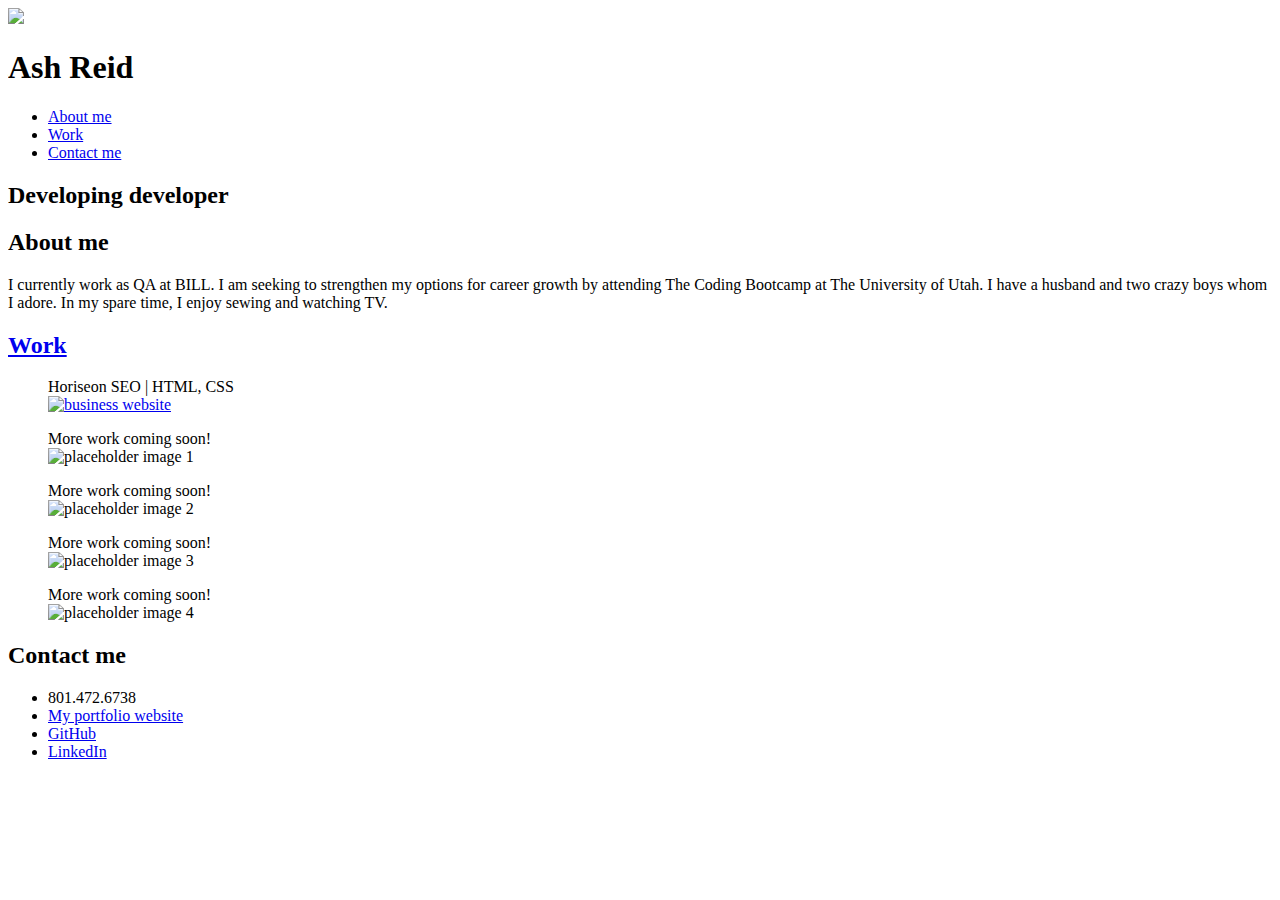
==== index.html @ 4214ede3 "rearranges files" ====
<!DOCTYPE html>
<html>
    <head>
        <title>Ash Reid Portfolio</title>
        <meta charset="UTF-8" />
        <meta name="viewport" content="width=device-width, initial-scale=1" />
        <link rel="stylesheet" type="text/css" href="./assets/css/style.css" />    
    </head>

    <body>
        <header class="header-container">
            <div class="header-strip">
                <img class="header-img" src="./assets/images/self-photo.png">
                <h1>Ash Reid</h1>
            </div>
        </header>

        <section class="nav-container">
            <nav class="nav-list">
                <ul>
                    <li>
                        <a href="#about-me">About me</a>
                    </li>
                    <li>
                        <a href="#work">Work</a>
                    </li>
                    <li>
                        <a href="#contact-me">Contact me</a>
                    </li>
                </ul>
            </nav>
        </section>

        <div class="sub-container">
            <h2>Developing developer</h2>
        </div>

        <div class="about-container" id="about-me">
            <aside class="about-1">
                <h2>About me</h2>
            </aside>
            <section class="about-2">
                <p>I currently work as QA at BILL. I am seeking to strengthen my options for career growth by attending The Coding Bootcamp at The University of Utah. I have a husband and two crazy boys whom I adore. In my spare time, I enjoy sewing and watching TV.</p>
            </section>
        </div>

        <div class="work-container" id="work">
            <aside class="work-1">
                <a href="#work-content">
                    <h2>Work</h2>
                </a>
            </aside>
            <section class="work-2" id="work-content">
                <figure>
                    <figcaption class="label">Horiseon SEO | HTML, CSS</figcaption>
                    <a href="https://ashtreid.github.io/module-1-challenge/">
                        <img class="work-img work-img-1" src="./assets/images/horiseon-sample.png" alt="business website"/>
                    </a>
                </figure>

                <figure>
                    <figcaption class="label">More work coming soon!</figcaption>
                    <img class="work-img work-img-2" src="./assets/images/placeholder-1.png" alt="placeholder image 1"/>
                </figure>

                <figure>
                    <figcaption class="label">More work coming soon!</figcaption>
                    <img class="work-img work-img-3" src="./assets/images/placeholder-2.png" alt="placeholder image 2"/>
                </figure>
                
                <figure>
                    <figcaption class="label">More work coming soon!</figcaption>   
                    <img class="work-img work-img-4" src="./assets/images/placeholder-3.png" alt="placeholder image 3"/>
                </figure>
                
                <figure>
                    <figcaption class="label">More work coming soon!</figcaption> 
                    <img class="work-img work-img-5" src="./assets/images/placeholder-4.png" alt="placeholder image 4"/>
                </figure>
            </section>
        </div>

        <div class="contact-container" id="contact-me">
            <aside class="contact-1">
                <h2>Contact me</h2>
            </aside>
            <section class="contact-2">
                <ul>
                    <li>801.472.6738</li>
                    
                    <li>
                        <a href="https://ashtreid.github.io/candidate-portfolio-portal/">My portfolio website</a>
                    </li>
                    <li>
                        <a href="https://github.com/ashtreid">GitHub</a>
                    </li>
                    <li>
                        <a href="https://www.linkedin.com/in/ash-t-reid/">LinkedIn</a>
                    </li>
                </ul>
            </section>
        </div>
    </body>    
</html>
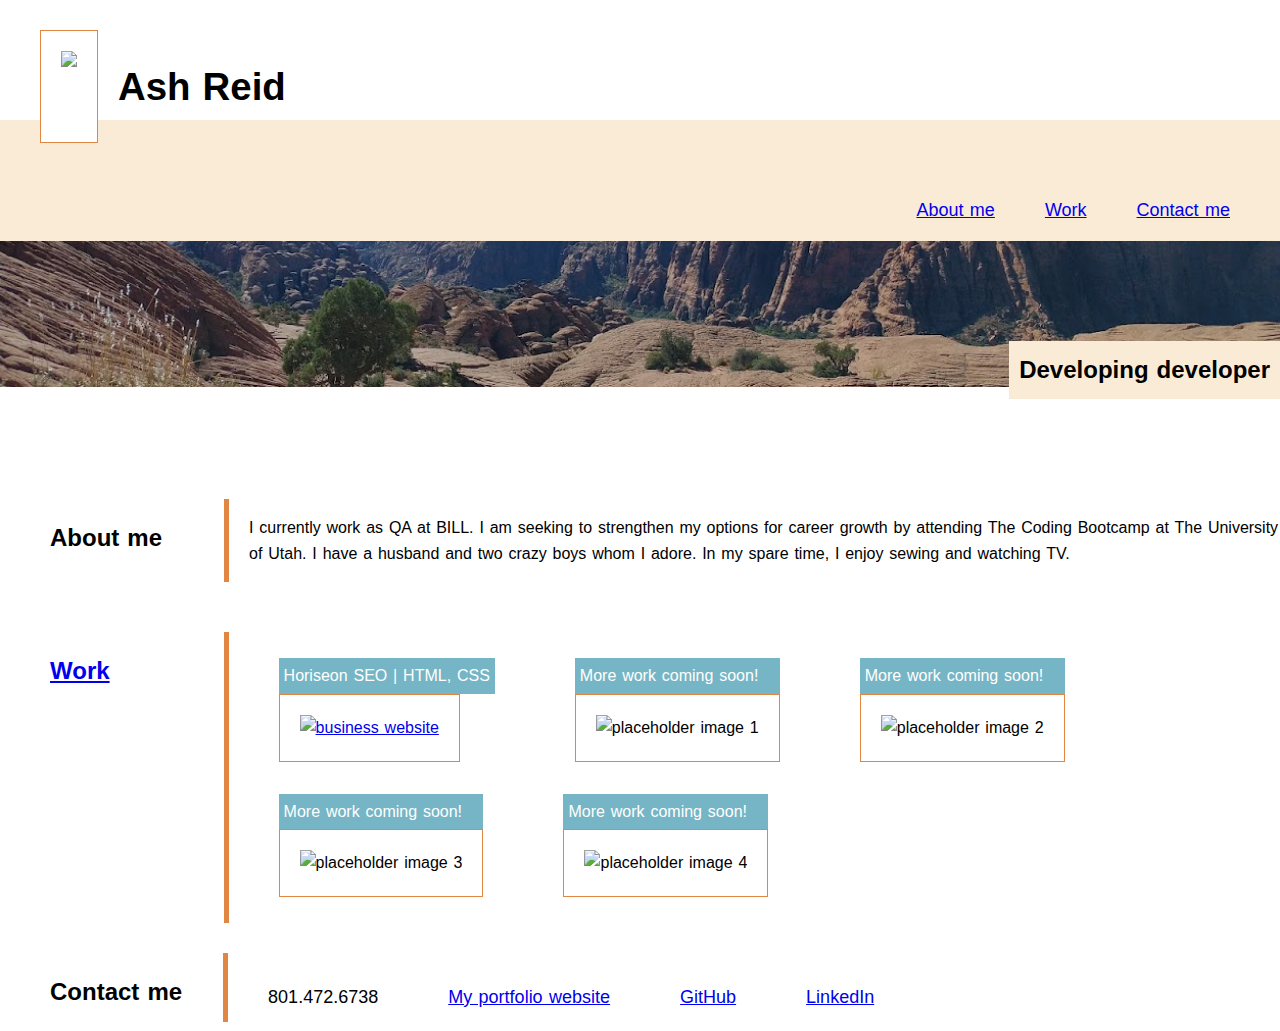
==== commit 078922da: "Big a" ====
--- a/index.html
+++ b/index.html
@@ -4,7 +4,7 @@
         <title>Ash Reid Portfolio</title>
         <meta charset="UTF-8" />
         <meta name="viewport" content="width=device-width, initial-scale=1" />
-        <link rel="stylesheet" type="text/css" href="./assets/css/style.css" />    
+        <link rel="stylesheet" type="text/css" href="./Assets/css/style.css" />    
     </head>
 
     <body>
--- a/Assets/css/style.css
+++ b/Assets/css/style.css
@@ -0,0 +1,210 @@
+:root {
+    --white: #fff;
+    --orange: #e28743;
+}
+
+* {
+    box-sizing: border-box;
+}
+
+body {
+    margin: 0;
+    padding: 0;
+    line-height: 1.6;
+    word-spacing: 1.4px;
+    font-family: 'Roboto', sans-serif;
+}
+
+.header-container {
+    display: flex;
+    flex-wrap: wrap;
+    height: 120px;
+    margin: 0;
+    justify-content: space-between;
+}
+
+.header-strip {
+    display: flex;
+    flex-wrap: wrap;
+    font-size: larger;
+    margin-top: 30px;
+    margin-bottom: 30px;
+    margin-left: 40px;
+}
+
+.header-img {
+    background-color: var(--white);
+    padding: 20px;
+    border: 1px solid var(--orange);
+    margin-right: 20px;
+}
+
+.nav-container {
+    background-color: antiquewhite;
+    display: flex;
+    flex-wrap: wrap;
+    justify-content: right;
+}
+
+
+.nav-list ul {
+    display: flex;
+    flex-wrap: wrap;
+    list-style: none;
+}
+
+.nav-list li {
+    font-size: 18px;
+    margin-top: 60px;
+    margin-right: 50px;
+}
+
+.sub-container {
+    display: flex;
+    flex-wrap: wrap;
+    justify-content: flex-end;
+    background-image: url("../images/snow-canyon.png");
+    background-position: 0 -245px;
+    background-repeat: no-repeat;
+    background-size: cover;
+    padding-top: 100px;
+    padding-bottom: 100px;
+}
+
+.sub-container h2 {
+    background-color: antiquewhite;
+    padding: 10px;
+    margin: 0;
+}
+
+.about-container {
+    display: flex;
+    flex-wrap: wrap;
+    justify-content: space-between;
+    align-content: flex-start;
+    gap: 2em;
+}
+
+.about-1 {
+    margin-left: 50px;
+    margin-right: 30px;
+}
+
+.about-2 {
+    flex: 2;
+    border-left: 5px solid var(--orange);
+    padding-left: 20px;
+}
+
+.work-container {
+    display: flex;
+    flex-wrap: wrap;
+    margin-top: 50px;
+}
+
+.work-1 {
+    margin-left: 50px;
+    margin-right: 114px;
+}
+
+.work-2 {
+    display: flex;
+    flex-wrap: wrap;
+}
+
+.work-2 {
+    flex: 1;
+    border-left: 5px solid var(--orange);
+    padding: 10px; 
+}
+
+.label {
+    padding: 5px;
+    background-color: #76b5c5;
+    color: var(--white);
+}
+
+.work-img-1 {
+    flex: 1;
+}
+
+.work-img {
+    background-color: var(--white);
+    padding: 20px;
+    border: 1px solid var(--orange);
+    width: 100%;
+    height: auto;
+}
+
+.contact-container {
+    display: flex;
+    flex-wrap: wrap;
+    width: 100%;
+    justify-content: space-between;
+}
+
+.contact-1 {
+    margin-top: 30px;
+    margin-left: 50px;
+}
+
+.contact-2 {
+    flex: 1;
+}
+
+.contact-2 ul{
+    display: flex;
+    flex-wrap: wrap;
+    list-style: none;
+    border-left:  5px solid var(--orange);
+    margin-top: 30px;
+    margin-left: 41px;
+    margin-bottom: 0px;
+}
+
+.contact-2 li {
+    font-size: 18px;
+    margin-top: 30px;
+    margin-right: 70px;
+    margin-bottom: 10px;
+}
+
+@media screen and (max-width: 555px) {
+    nav {
+        flex-direction: column;
+        margin-top: 20px;
+    }
+}
+
+@media screen and (max-width: 555px) {
+    .header-container, li {
+        flex-direction: column-reverse;
+        align-content: center;
+        margin-top: 300px; 
+    }
+}
+
+@media screen and (max-width: 555px) {
+    .header-img {
+        flex-direction: column-reverse
+    }
+}
+
+@media screen and (max-width: 555px) {
+    .about-container {
+        flex-direction: column;
+    }
+}
+
+@media screen and (max-width: 555px) {
+    .about-1, .about-2 {
+        flex-direction: column;
+    }
+}
+
+@media screen and (max-width: 555px) {
+    .work-container, .contact-container {
+        flex-direction: column;
+        padding: 3px;
+    }
+}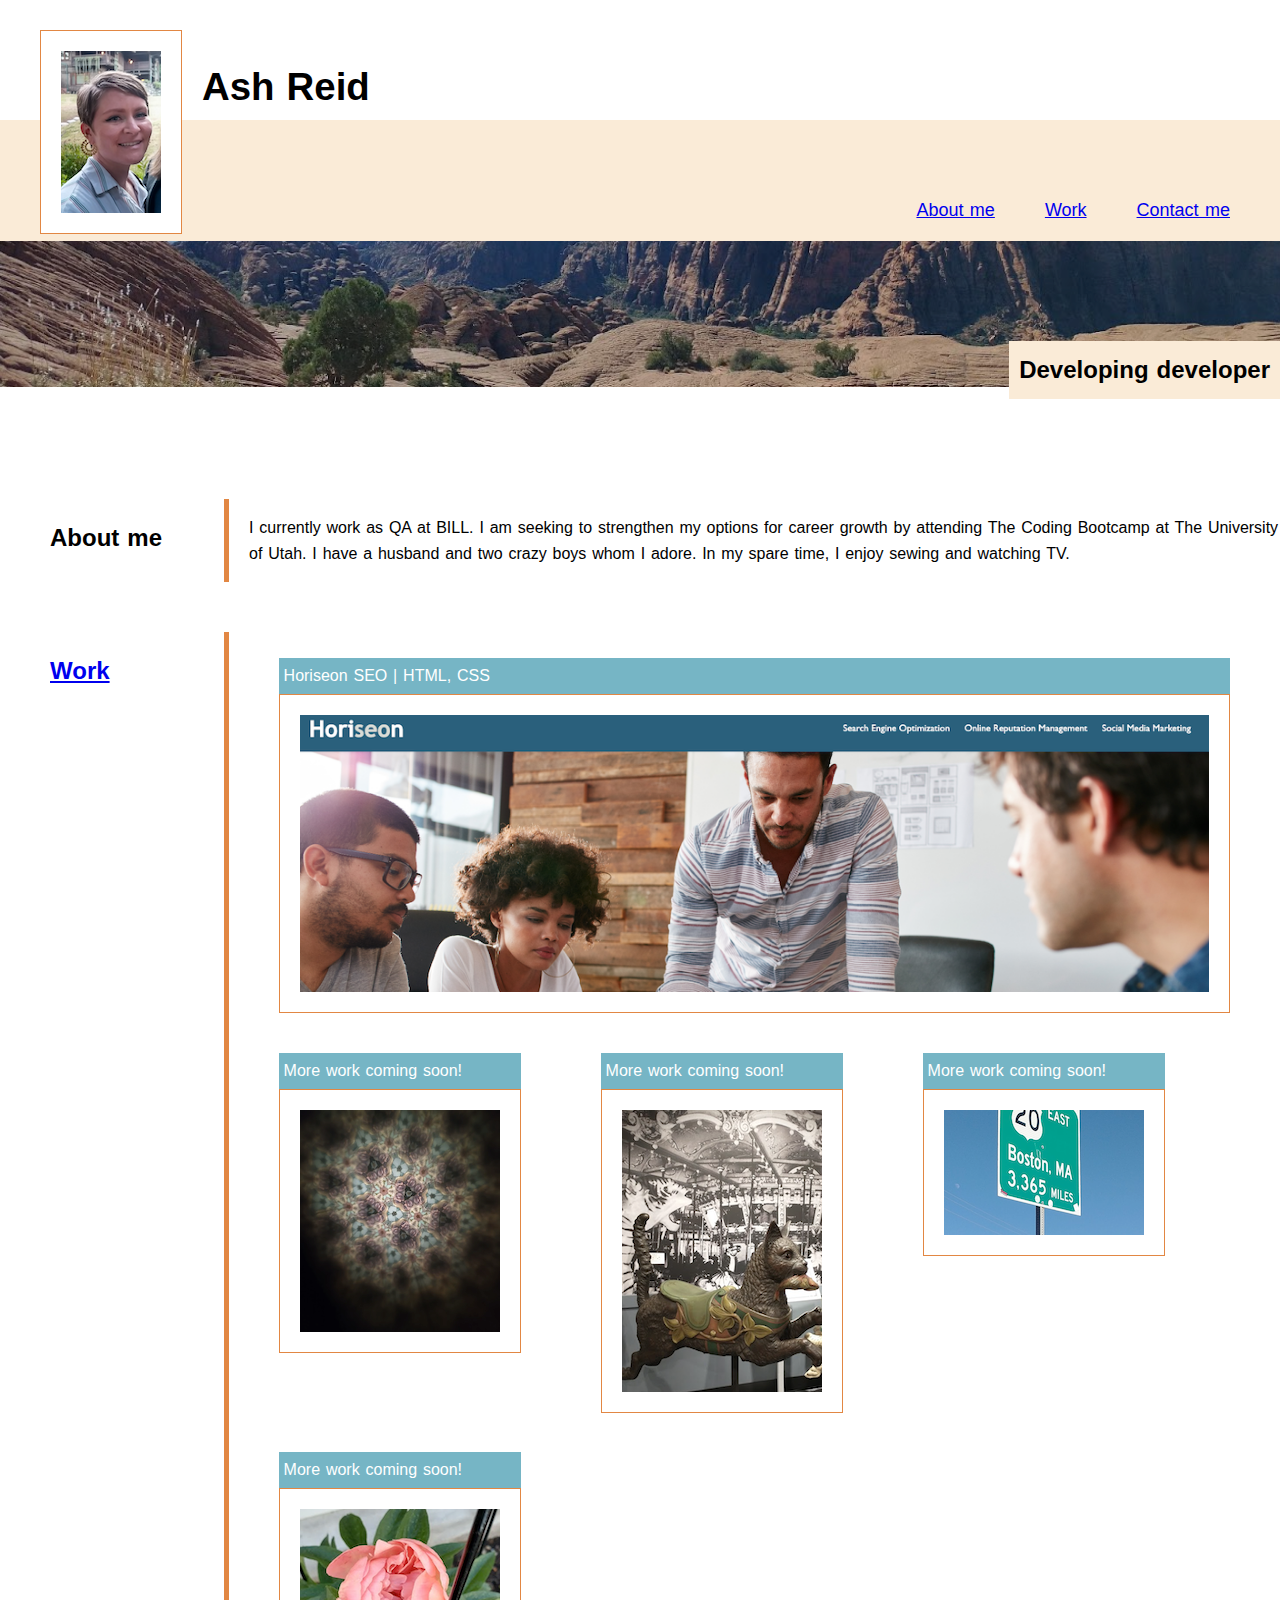
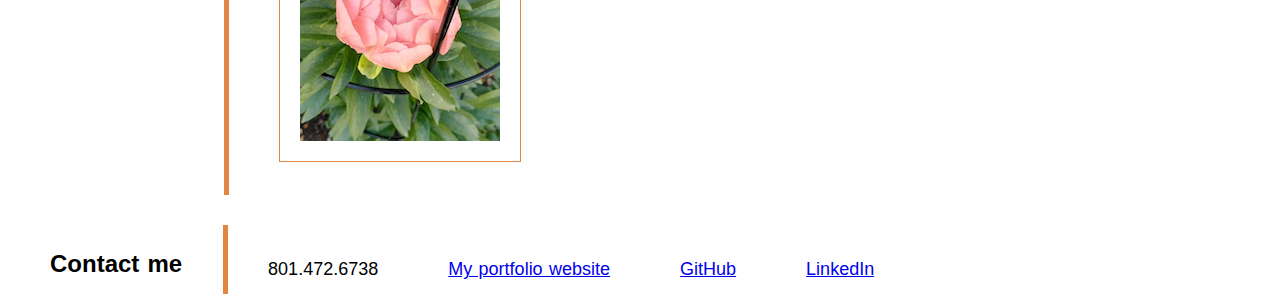
==== commit a00334df: "updating css file path" ====
--- a/index.html
+++ b/index.html
@@ -10,7 +10,7 @@
     <body>
         <header class="header-container">
             <div class="header-strip">
-                <img class="header-img" src="./assets/images/self-photo.png">
+                <img class="header-img" src="./Assets/images/self-photo.png">
                 <h1>Ash Reid</h1>
             </div>
         </header>
@@ -54,28 +54,28 @@
                 <figure>
                     <figcaption class="label">Horiseon SEO | HTML, CSS</figcaption>
                     <a href="https://ashtreid.github.io/module-1-challenge/">
-                        <img class="work-img work-img-1" src="./assets/images/horiseon-sample.png" alt="business website"/>
+                        <img class="work-img work-img-1" src="./Assets/images/horiseon-sample.png" alt="business website"/>
                     </a>
                 </figure>
 
                 <figure>
                     <figcaption class="label">More work coming soon!</figcaption>
-                    <img class="work-img work-img-2" src="./assets/images/placeholder-1.png" alt="placeholder image 1"/>
+                    <img class="work-img work-img-2" src="./Assets/images/placeholder-1.png" alt="placeholder image 1"/>
                 </figure>
 
                 <figure>
                     <figcaption class="label">More work coming soon!</figcaption>
-                    <img class="work-img work-img-3" src="./assets/images/placeholder-2.png" alt="placeholder image 2"/>
+                    <img class="work-img work-img-3" src="./Assets/images/placeholder-2.png" alt="placeholder image 2"/>
                 </figure>
                 
                 <figure>
                     <figcaption class="label">More work coming soon!</figcaption>   
-                    <img class="work-img work-img-4" src="./assets/images/placeholder-3.png" alt="placeholder image 3"/>
+                    <img class="work-img work-img-4" src="./Assets/images/placeholder-3.png" alt="placeholder image 3"/>
                 </figure>
                 
                 <figure>
                     <figcaption class="label">More work coming soon!</figcaption> 
-                    <img class="work-img work-img-5" src="./assets/images/placeholder-4.png" alt="placeholder image 4"/>
+                    <img class="work-img work-img-5" src="./Assets/images/placeholder-4.png" alt="placeholder image 4"/>
                 </figure>
             </section>
         </div>
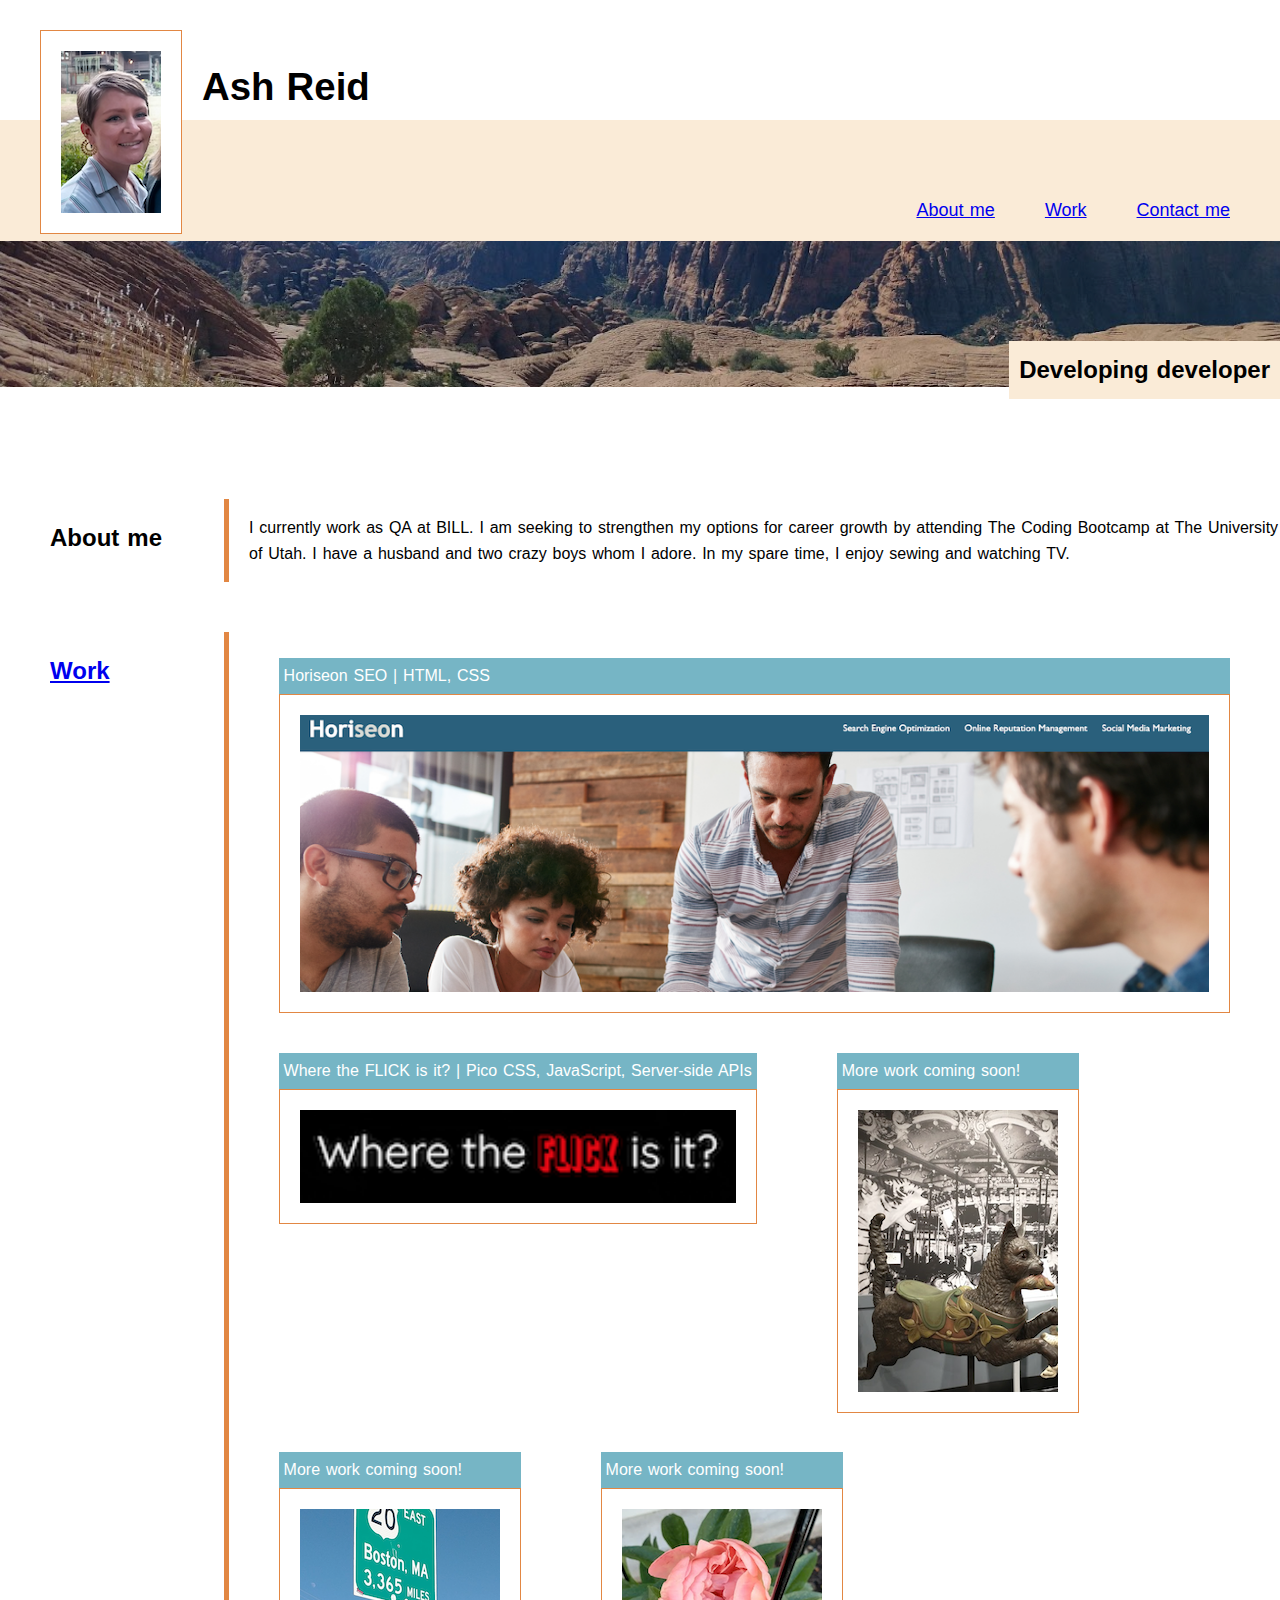
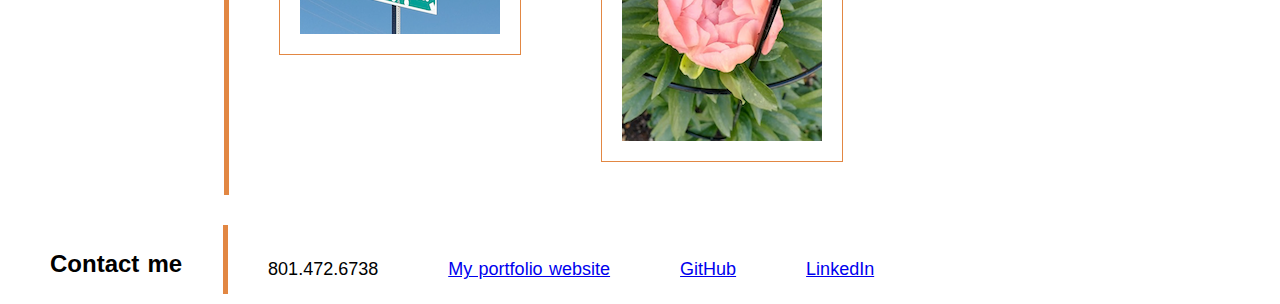
==== commit 0c21656c: "adds where the flick" ====
--- a/index.html
+++ b/index.html
@@ -59,8 +59,10 @@
                 </figure>
 
                 <figure>
-                    <figcaption class="label">More work coming soon!</figcaption>
-                    <img class="work-img work-img-2" src="./Assets/images/placeholder-1.png" alt="placeholder image 1"/>
+                    <figcaption class="label">Where the FLICK is it? | Pico CSS, JavaScript, Server-side APIs</figcaption>
+                    <a href="https://ashtreid.github.io/where-the-flick/">
+                        <img class="work-img work-img-2" src="./Assets/images/flick-logo.png" alt="Where the flick is it logo"/>
+                    </a>
                 </figure>
 
                 <figure>
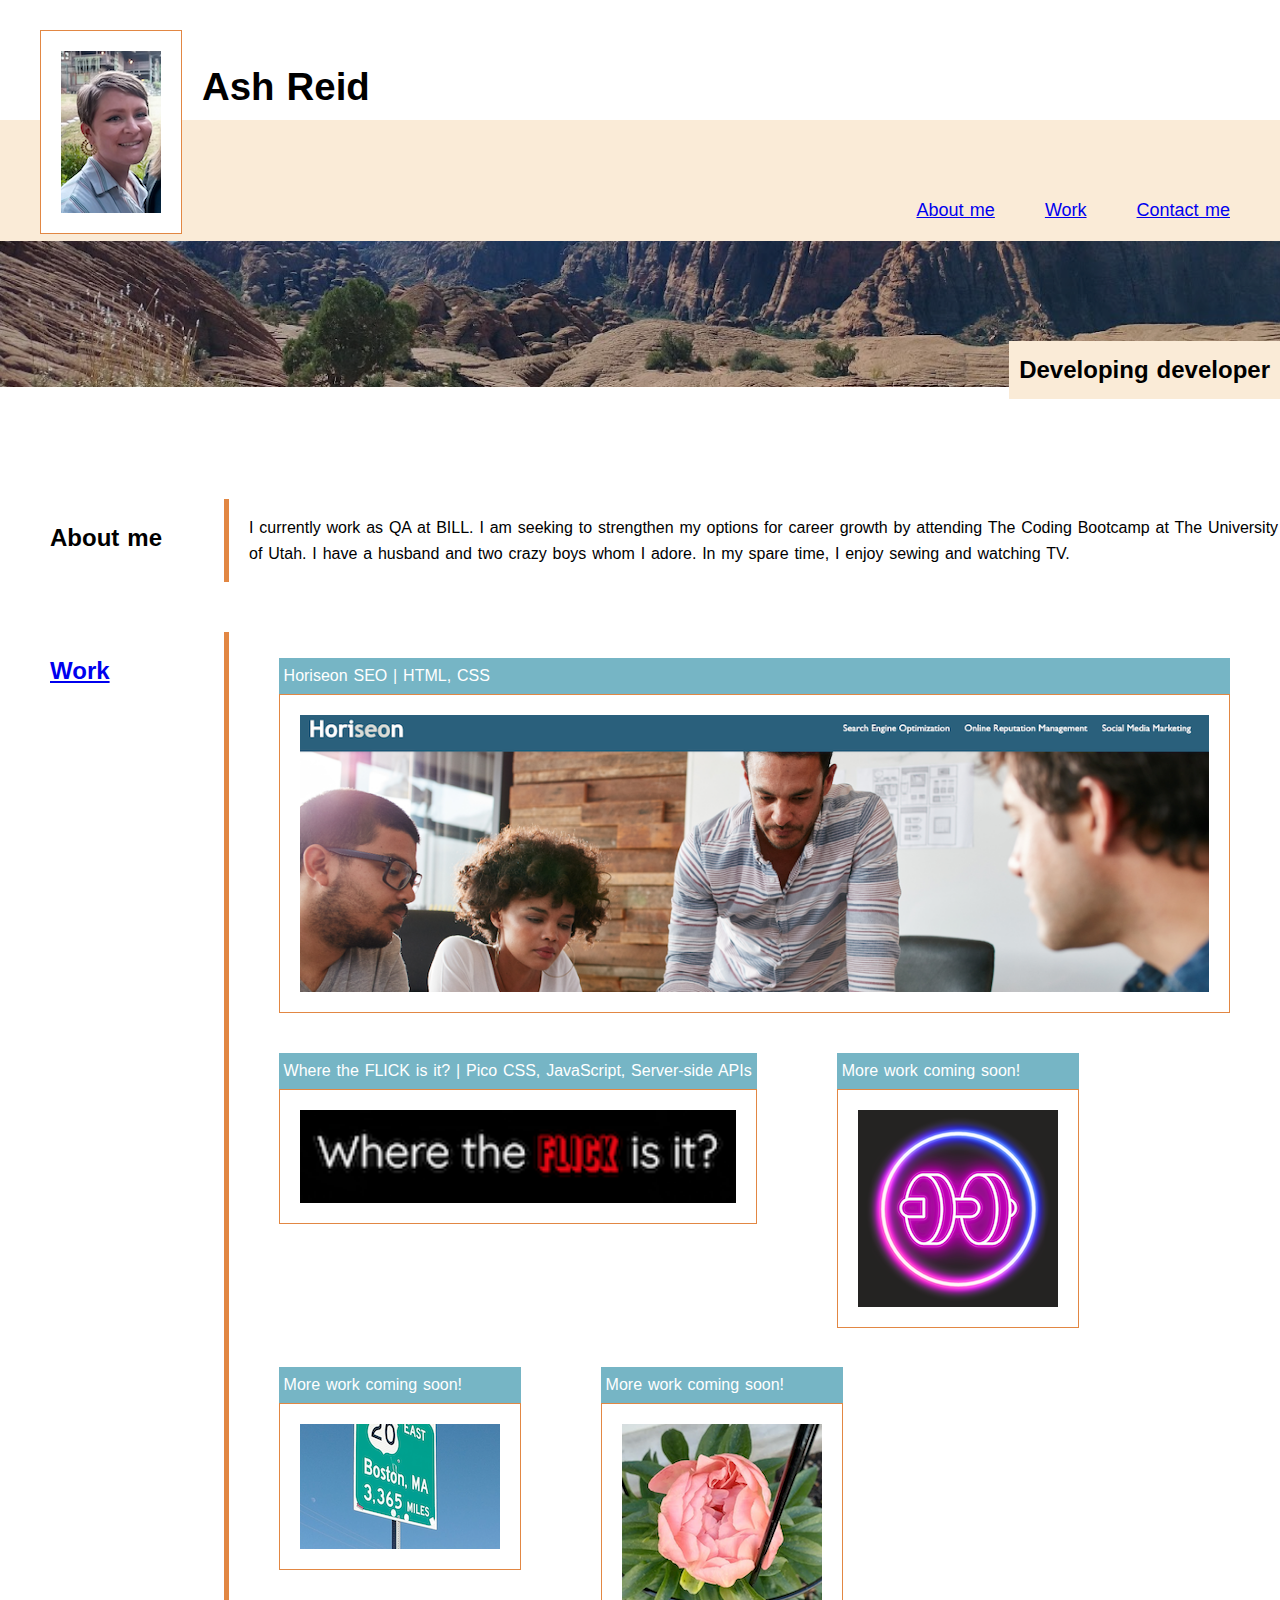
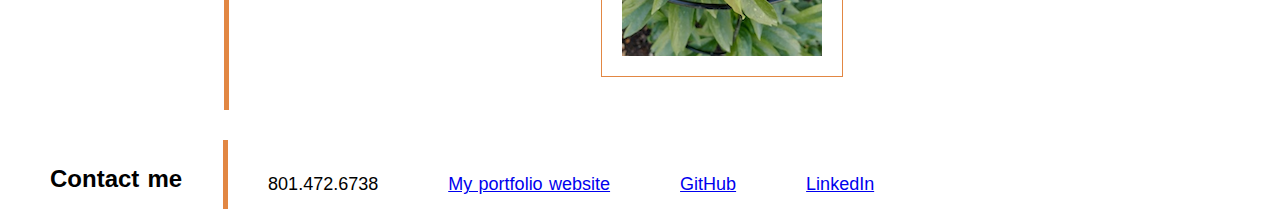
==== commit ad7ed3fe: "adds flexcellent" ====
--- a/index.html
+++ b/index.html
@@ -1,106 +1,114 @@
 <!DOCTYPE html>
 <html>
-    <head>
-        <title>Ash Reid Portfolio</title>
-        <meta charset="UTF-8" />
-        <meta name="viewport" content="width=device-width, initial-scale=1" />
-        <link rel="stylesheet" type="text/css" href="./Assets/css/style.css" />    
-    </head>
 
-    <body>
-        <header class="header-container">
-            <div class="header-strip">
-                <img class="header-img" src="./Assets/images/self-photo.png">
-                <h1>Ash Reid</h1>
-            </div>
-        </header>
+<head>
+    <title>Ash Reid Portfolio</title>
+    <meta charset="UTF-8" />
+    <meta name="viewport" content="width=device-width, initial-scale=1" />
+    <link rel="stylesheet" type="text/css" href="./Assets/css/style.css" />
+</head>
 
-        <section class="nav-container">
-            <nav class="nav-list">
-                <ul>
-                    <li>
-                        <a href="#about-me">About me</a>
-                    </li>
-                    <li>
-                        <a href="#work">Work</a>
-                    </li>
-                    <li>
-                        <a href="#contact-me">Contact me</a>
-                    </li>
-                </ul>
-            </nav>
+<body>
+    <header class="header-container">
+        <div class="header-strip">
+            <img class="header-img" src="./Assets/images/self-photo.png">
+            <h1>Ash Reid</h1>
+        </div>
+    </header>
+
+    <section class="nav-container">
+        <nav class="nav-list">
+            <ul>
+                <li>
+                    <a href="#about-me">About me</a>
+                </li>
+                <li>
+                    <a href="#work">Work</a>
+                </li>
+                <li>
+                    <a href="#contact-me">Contact me</a>
+                </li>
+            </ul>
+        </nav>
+    </section>
+
+    <div class="sub-container">
+        <h2>Developing developer</h2>
+    </div>
+
+    <div class="about-container" id="about-me">
+        <aside class="about-1">
+            <h2>About me</h2>
+        </aside>
+        <section class="about-2">
+            <p>I currently work as QA at BILL. I am seeking to strengthen my options for career growth by attending The
+                Coding Bootcamp at The University of Utah. I have a husband and two crazy boys whom I adore. In my spare
+                time, I enjoy sewing and watching TV.</p>
         </section>
+    </div>
 
-        <div class="sub-container">
-            <h2>Developing developer</h2>
-        </div>
+    <div class="work-container" id="work">
+        <aside class="work-1">
+            <a href="#work-content">
+                <h2>Work</h2>
+            </a>
+        </aside>
+        <section class="work-2" id="work-content">
+            <figure>
+                <figcaption class="label">Horiseon SEO | HTML, CSS</figcaption>
+                <a href="https://ashtreid.github.io/module-1-challenge/">
+                    <img class="work-img work-img-1" src="./Assets/images/horiseon-sample.png" alt="business website" />
+                </a>
+            </figure>
 
-        <div class="about-container" id="about-me">
-            <aside class="about-1">
-                <h2>About me</h2>
-            </aside>
-            <section class="about-2">
-                <p>I currently work as QA at BILL. I am seeking to strengthen my options for career growth by attending The Coding Bootcamp at The University of Utah. I have a husband and two crazy boys whom I adore. In my spare time, I enjoy sewing and watching TV.</p>
-            </section>
-        </div>
+            <figure>
+                <figcaption class="label">Where the FLICK is it? | Pico CSS, JavaScript, Server-side APIs</figcaption>
+                <a href="https://ashtreid.github.io/where-the-flick/">
+                    <img class="work-img work-img-2" src="./Assets/images/flick-logo.png"
+                        alt="Where the flick is it logo" />
+                </a>
+            </figure>
 
-        <div class="work-container" id="work">
-            <aside class="work-1">
-                <a href="#work-content">
-                    <h2>Work</h2>
+            <figure>
+                <figcaption class="label">More work coming soon!</figcaption>
+                <a href="https://flexcellent-fitness.herokuapp.com/">
+                    <img class="work-img work-img-3" src="./Assets/images/flexcellentLogo.png"
+                        alt="placeholder image 2" />
                 </a>
-            </aside>
-            <section class="work-2" id="work-content">
-                <figure>
-                    <figcaption class="label">Horiseon SEO | HTML, CSS</figcaption>
-                    <a href="https://ashtreid.github.io/module-1-challenge/">
-                        <img class="work-img work-img-1" src="./Assets/images/horiseon-sample.png" alt="business website"/>
-                    </a>
-                </figure>
+            </figure>
 
-                <figure>
-                    <figcaption class="label">Where the FLICK is it? | Pico CSS, JavaScript, Server-side APIs</figcaption>
-                    <a href="https://ashtreid.github.io/where-the-flick/">
-                        <img class="work-img work-img-2" src="./Assets/images/flick-logo.png" alt="Where the flick is it logo"/>
-                    </a>
-                </figure>
+            <figure>
+                <figcaption class="label">More work coming soon!</figcaption>
+                <img class="work-img work-img-4" src="./Assets/images/placeholder-3.png" alt="placeholder image 3" />
+            </figure>
 
-                <figure>
-                    <figcaption class="label">More work coming soon!</figcaption>
-                    <img class="work-img work-img-3" src="./Assets/images/placeholder-2.png" alt="placeholder image 2"/>
-                </figure>
-                
-                <figure>
-                    <figcaption class="label">More work coming soon!</figcaption>   
-                    <img class="work-img work-img-4" src="./Assets/images/placeholder-3.png" alt="placeholder image 3"/>
-                </figure>
-                
-                <figure>
-                    <figcaption class="label">More work coming soon!</figcaption> 
-                    <img class="work-img work-img-5" src="./Assets/images/placeholder-4.png" alt="placeholder image 4"/>
-                </figure>
-            </section>
-        </div>
+            <figure>
+                <figcaption class="label">More work coming soon!</figcaption>
+                <img class="work-img work-img-5" src="./Assets/images/placeholder-4.png" alt="placeholder image 4" />
+            </figure>
+        </section>
+    </div>
 
-        <div class="contact-container" id="contact-me">
-            <aside class="contact-1">
-                <h2>Contact me</h2>
-            </aside>
-            <section class="contact-2">
-                <ul>
-                    <li>801.472.6738</li>
-                    
-                    <li>
-                        <a href="https://ashtreid.github.io/candidate-portfolio-portal/">My portfolio website</a>
-                    </li>
-                    <li>
-                        <a href="https://github.com/ashtreid">GitHub</a>
-                    </li>
-                    <li>
-                        <a href="https://www.linkedin.com/in/ash-t-reid/">LinkedIn</a>
-                    </li>
-                </ul>
-            </section>
-        </div>
-    </body>    
+    <div class="contact-container" id="contact-me">
+        <aside class="contact-1">
+            <h2>Contact me</h2>
+        </aside>
+        <section class="contact-2">
+            <ul>
+                <li>801.472.6738</li>
+
+                <li>
+                    <a href="https://ashtreid.github.io/candidate-portfolio-portal/">My portfolio website</a>
+                </li>
+                <li>
+                    <a href="https://github.com/ashtreid">GitHub</a>
+                </li>
+                <li>
+                    <a href="https://www.linkedin.com/in/ash-t-reid/">LinkedIn</a>
+                </li>
+            </ul>
+        </section>
+    </div>
+</body>
+
 </html>